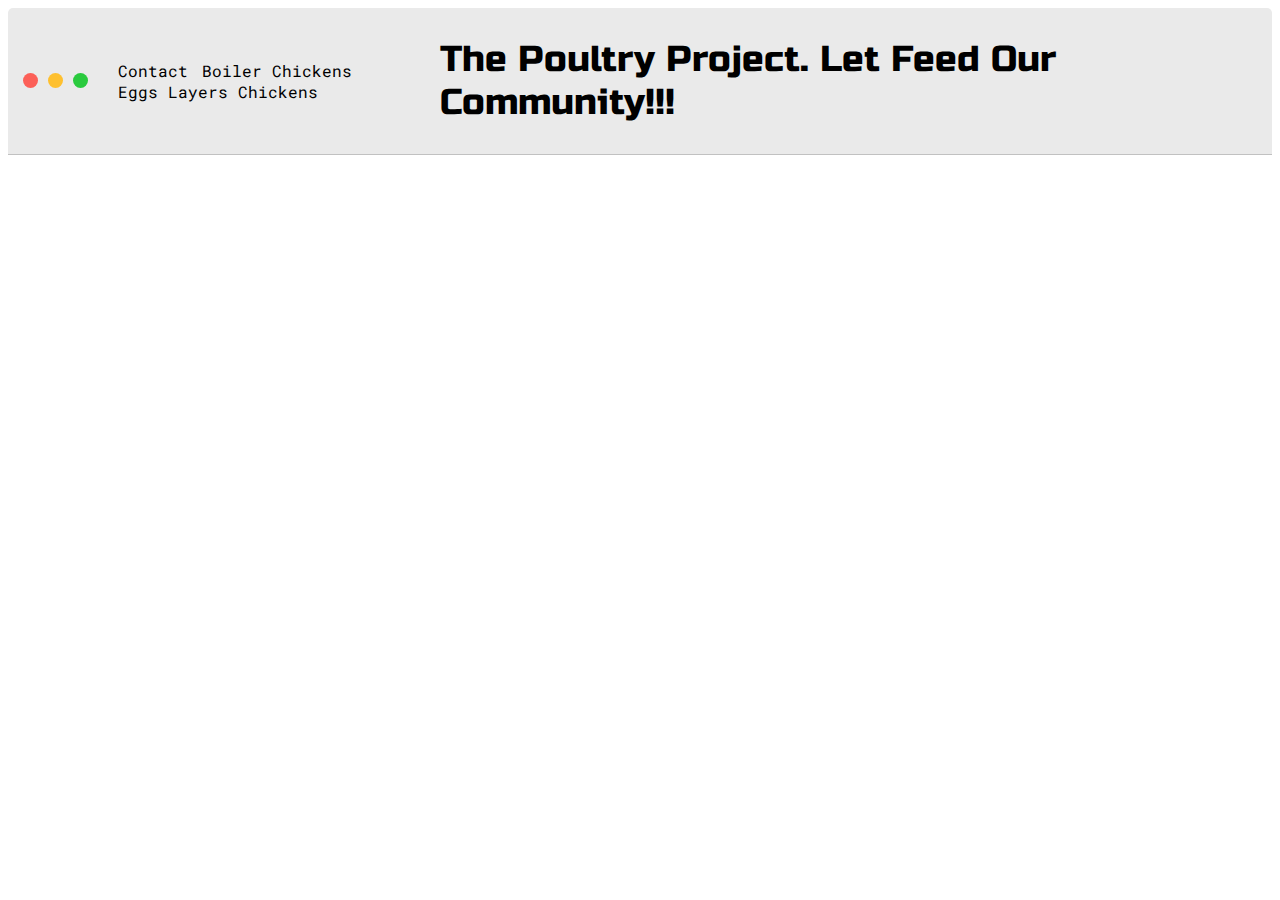
==== poultry.html @ b64a3882 "updated poultry file with chickens" ====
<!DOCTYPE html>
<!DOCTYPE html>
<html>
<head>
	<meta charset="utf-8">
	
	<title>Misheck Tapiwa Mwandiyambira</title>
	<meta name="viewport" content="width=device-width, initial-scale=1">

	<link href="//fonts.googleapis.cm/css1?family=Russo+One&display=swap" rel="stylesheet">

	<link href="https://fonts.googleapis.com/css2?family=Roboto+Mono:wght@500&family=Russo+One&display=swap" rel="stylesheet">
	<link rel="stylesheet" type="text/css" href="default.css">
</head>
<body>
	
	<div class ="nav-wrapper">
		<div class="dots-wrapper">
		<div id ="dot-1" class= "browser-dot"></div>
		<div id ="dot-2" class= "browser-dot"></div>
		<div id ="dot-3" class= "browser-dot"></div>
	</div>
	
	<ul id="navigation">
		<li> <a href = "#"> Contact</a></li>
		<li> <a href = "#"> Boiler Chickens</a></li>
		<li> <a href = "#"> Eggs Layers Chickens</a></li>
	</ul>
	
	<div class="main-container">
		<h2>The Poultry Project. Let Feed Our Community!!!</h2>	
	</div>

</body>
</html>
---- default.css ----
:root{
	--mainColor:#eaeaea;

	--secondaryColor:#fff;
	--borderColor:#c1c1c1;

	--mainText:black;
	--secondaryText: #4b5156;
	--themeDotBorder: #24292e;
	--previewBg: rgb(251, 249, 243, 0.8);
	--previewShadow:  #f0ead6;
	--buttonColor: black;
}


html, body{
	padding:  0;
	margin: 0: ;

}

body *{
	transition: 0.3s;
}



h1, h2, h3, h4, h5, h6, strong{
color: var(--mainText);
font-family:  'Russo One', sans-serif;
font-weight: 500;
}
p, li, span, label, input, textarea{
color: var(--secondaryText);
font-family:  'Roboto Mono', san-serif;
}

a{
	text-decoration:none;
	color:#17a2b8;
}

ul{
	list-style:none;
}

h1{font-size: 56px;}
h2{font-size: 36px;}
h3{font-size: 28px;}
h4{font-size: 24px;}
h5{font-size: 20px;}
h6{font-size: 16px;}

.s1{background-color: var(--mainColor);
	border-bottom:1px solid var(--borderColor);
	overflow:auto;
}

.s2{
	background-color: var(--secondaryColor);
	border-bottom:1px solid var(--borderColor);
	overflow:auto;
}

.main-container{
	width:  1200px;
	margin: 0 auto;
}

.greeting-wrapper{
	display: grid;

	text-align: center;
	align-content: center;
	min-height: 10em;

}

.intro-wrapper{
	background-color: var(--secondaryColor);
	border: 1px solid var(--borderColor);
	text-align: left;
	border-radius: 5px 5px 0 0;

	-webkit-box-shadow:  -1px 1px 3px 1 px rgba(0,0,0,0,75);
	-moz-box-shadow: -1px 1px 3px -1px rgba(0,0,0,0,75);
	box-shadow:  -1px 1px 3px -1px rgba(0,0,0,0,75); 
	

	display: grid;
	grid-template-columns:1fr 1fr;
	grid-template-areas: 
	'nav-wrapper nav-wrapper'
	'left-column right-column'
	;
}



.nav-wrapper{
	border-radius: 5px 5px 0 0;
	grid-area: nav-wrapper;
	border-bottom: 1px solid var( --borderColor);
	display: flex;
	justify-content: space-between;
	align-items: center;
	background-color: var(--mainColor);
}

#navigation a{
	color: var(--mainText);
}

#navigation{
	margin: 0;
	padding: 10px;
}

#navigation li{
	display: inline-block;
	margin-right: 5px;
	margin-left: 5px;
}
.dots-wrapper{
	display: flex;
	padding: 10px;

}
#dot-1{
	background-color: #FC6058;

}

#dot-2{
	background-color: #FEC02F;
}
#dot-3{
	background-color: #2ACA3E;
}
.browser-dot{
	background-color:black;
	height:15px;
	width: 15px;
	border-radius:50%;
	margin: 5px;

	-webkit-box-shadow:  -1px 1px 3px 1 px rgba(0,0,0,0,75);
	-moz-box-shadow: -1px 1px 3px -1px rgba(0,0,0,0,75);
	box-shadow:  -1px 1px 3px -1px rgba(0,0,0,0,75); 

}

.left-column{
	grid-area: left-column;	
	padding-top: 50px;
	padding-bottom: 50px;

}

#profile-pic{
	display: block;
	margin: 0 auto;

	height: 200px;
	width: 200px;
	object-fit: cover;
	border: 2px solid var (--borderColor);
}

#theme-options-wrapper{
	display: flex;
	justify-content: center;
	vertical-align: center;


	

}

.theme-dot{
	height: 30px;
	width: 30px;
	background-color: black;
	border-radius: 50%;
	margin: 5px;
	border: 2px solid var(--themeDotBorder);


	-webkit-box-shadow:  -1px 1px 3px 1 px rgba(0,0,0,0,75);
	-moz-box-shadow: -1px 1px 3px -1px rgba(0,0,0,0,75);
	box-shadow:  -1px 1px 3px -1px rgba(0,0,0,0,75); 

cursor: pointer;
}
.theme-dot: hover{
	border-width: 5px;

}

#light-mode{
	background-color: #fff;
}

#blue-mode{
	background-color: #192734;
}
#green-mode{
	background-color: #f78866b;
}
#purple-mode{
	background-color: #7E4C74;
}

.right-column{
	grid-area: right-column;	
	display: grid;
	align-content: center;
	padding: 50px;
	padding-bottom: 50px;
}

.preview-shadow{
background-color: var(--previewShadow);
width: 300px;
height: 180px;
padding-left:  30px;
padding-top: 30px;
}

#settings-note{
	font-size: 12px;
	font-style: italic;
	text-align: center;
}
#preview{
	width: 300px;
border: 1.5px solid #17a2b8;
background-color: var(--previewBg);
padding: 15px;
position: relative;
}

.corner{
	width: 7px;
	height: 7px;
	border-radius: 50%;
	border:  1.5px solid #17a2b8;
	background-color: #ddd;
	position: absolute;
}

#corner-tl{
	top: -5px;
	left: -5px;
}
#corner-tr{
	top: -5px;
	right: -5px;
}

#corner-br{
	bottom: -5px;
	right: -5px;
}

#corner-bl{
	bottom: -5px;
	left: -5px;
}
#corner-bl{
	bottom: -5px;
	left: -5px;
}

.about-wrapper{
	display: grid;
	grid-template-columns: repeat(auto-fit, minmax(320px, 1fr));
	padding-top: 50px;
	padding-bottom: 50px;
	gap: 26px;
}

#skills{
	display: flex;
	justify-content: space-evenly;
	background-color: var(--previewShadow);
}

.social-links{
display: grid;
align-content: center;
text-align: center;
}

#social-img{
	width: 80%;
}

.post-wrapper{
	display: grid;
	grid-template-columns: repeat(auto-fit, 320px);
	gap: 20px;
	justify-content: center;
	padding-bottom: 50px;
}

.post{
	border: 1px solid var(--borderColor);
	-webkit-box-shadow:  -1px 1px 3px 1 px rgba(0,0,0,0,75);
	-moz-box-shadow: -1px 1px 3px -1px rgba(0,0,0,0,75);
	box-shadow:  -1px 1px 3px -1px rgba(0,0,0,0,75);
}

.thumbnail{
	display: block;
	width: 100%;
	height: 180px;
	object-fit: cover;
}
.post-preview{
	background-color: #fff;
	padding: 15px;
}

.post-title{
	color: black;
	margin: 0;

}
.post-intro{
	color: #4b5156;
	font-size: 14px;
}

#contact-form{
	display: black;
	max-width: 600px;
	margin: 0 auto;
	border: 1px solid var(--borderColor);
	padding: 15px;
	border-radius: 5px;
	background-color: var(--mainColor);
	margin-bottom: 50px;
}

#contact-form label{
	line-height: 2.7em;
}

#contact-form textarea{
	min-height: 100px;
	font-size: 14px;
}

.input-field{
	width: 100%;
	padding-top: 10px;
	padding-bottom: 10px;
	background-color: var(--secondaryColor);
	border-radius: 5px;
	border-radius: 1px solid var(--borderColor);
	font-size: 14px;
}

#submit-btn{
	margin-top: 10px;
	width: 100%;
	padding-top: 10px;
	padding-bottom: 10px;
	color: #fff;
	background-color: var(--buttonColor);
	border: none;
}

@media screen and (max-width:  1200px){
	.main-container{
		width: 95%;
	} 
}

@media screen and (max-width:  800px){

	.intro-wrapper{
		
		grid-template-columns:1fr;
		grid-template-areas: 
		'nav-wrapper'
		'left-column'
		'right-column'
		;
	}	
.right-column{
	justify-content: center;

	}

}
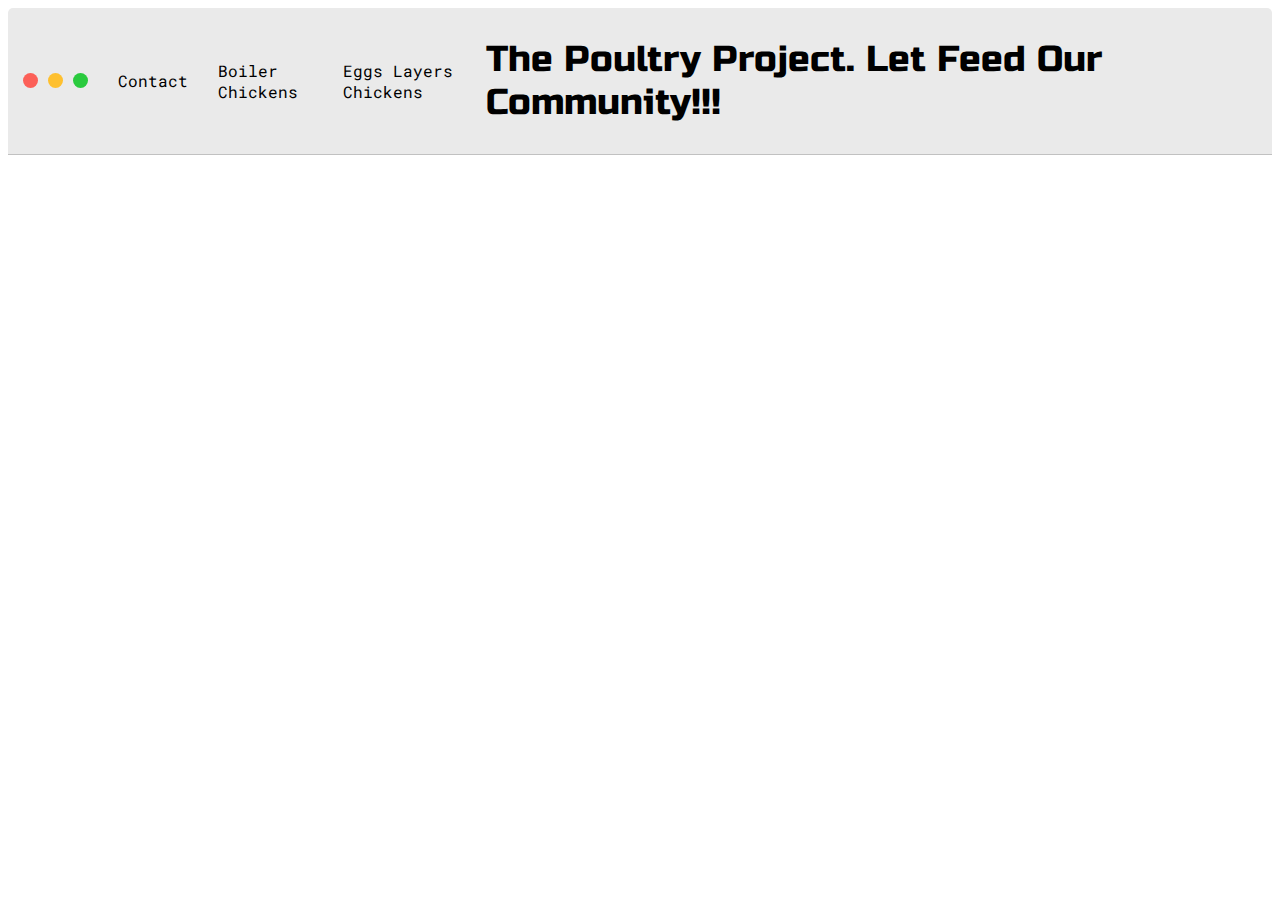
==== commit 10c57b9a: "Poultry Changes 04 Nov 1:40pm" ====
--- a/poultry.html
+++ b/poultry.html
@@ -23,7 +23,11 @@
 	
 	<ul id="navigation">
 		<li> <a href = "#"> Contact</a></li>
+	</ul>
+	<ul id="navigation">
 		<li> <a href = "#"> Boiler Chickens</a></li>
+	</ul>
+	<ul id="navigation">
 		<li> <a href = "#"> Eggs Layers Chickens</a></li>
 	</ul>
 	
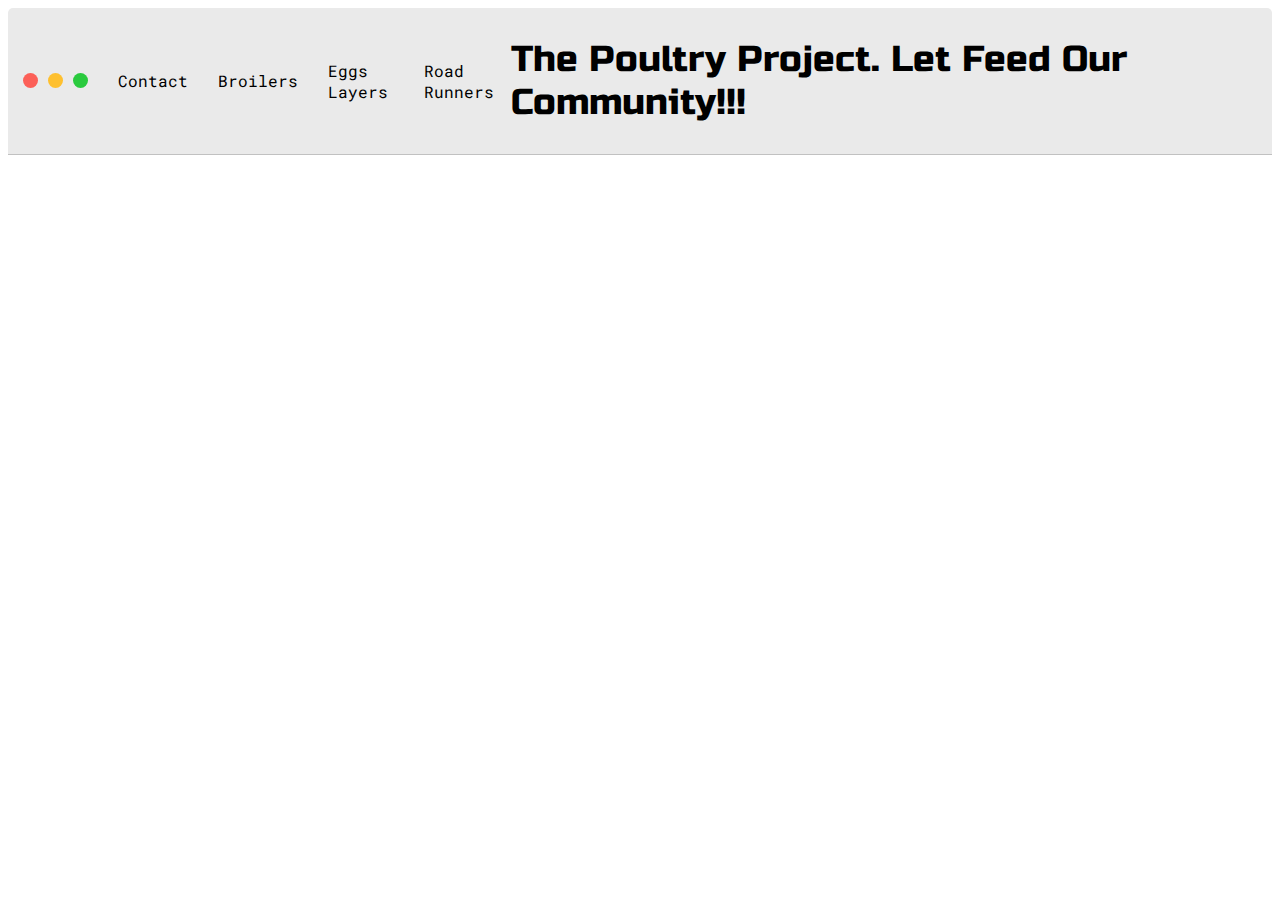
==== commit 7a17efa4: "Update poultry.html" ====
--- a/poultry.html
+++ b/poultry.html
@@ -25,10 +25,13 @@
 		<li> <a href = "#"> Contact</a></li>
 	</ul>
 	<ul id="navigation">
-		<li> <a href = "#"> Boiler Chickens</a></li>
+		<li> <a href = "#"> Broilers</a></li>
 	</ul>
 	<ul id="navigation">
-		<li> <a href = "#"> Eggs Layers Chickens</a></li>
+		<li> <a href = "#"> Eggs Layers</a></li>
+	</ul>
+		<ul id="navigation">
+		<li> <a href = "#"> Road Runners</a></li>
 	</ul>
 	
 	<div class="main-container">
@@ -36,4 +39,4 @@
 	</div>
 
 </body>
-</html>+</html>
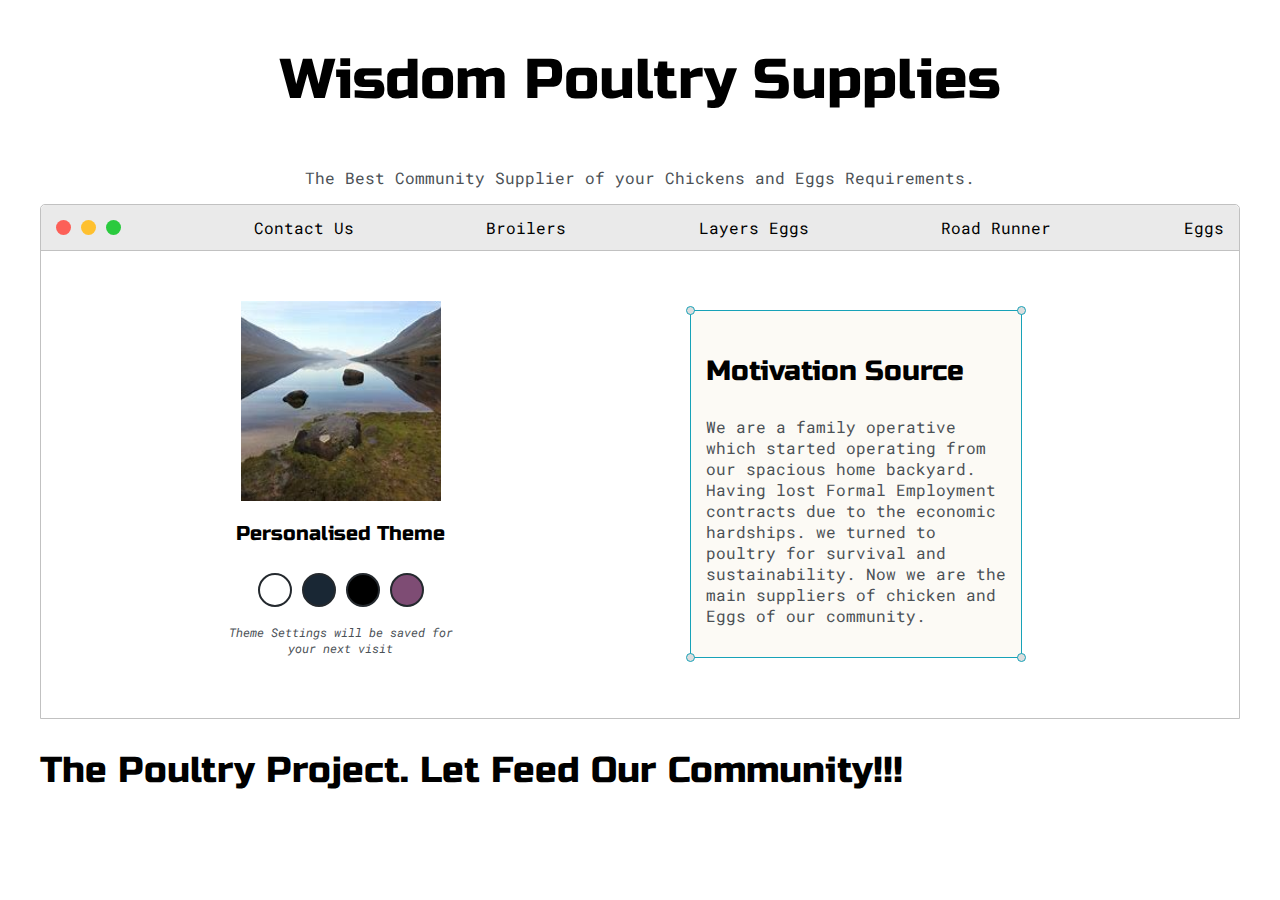
==== commit 5ed46366: "Update poultry.html" ====
--- a/poultry.html
+++ b/poultry.html
@@ -14,25 +14,63 @@
 </head>
 <body>
 	
-	<div class ="nav-wrapper">
-		<div class="dots-wrapper">
-		<div id ="dot-1" class= "browser-dot"></div>
-		<div id ="dot-2" class= "browser-dot"></div>
-		<div id ="dot-3" class= "browser-dot"></div>
-	</div>
-	
-	<ul id="navigation">
-		<li> <a href = "#"> Contact</a></li>
-	</ul>
-	<ul id="navigation">
-		<li> <a href = "#"> Broilers</a></li>
-	</ul>
-	<ul id="navigation">
-		<li> <a href = "#"> Eggs Layers</a></li>
-	</ul>
-		<ul id="navigation">
-		<li> <a href = "#"> Road Runners</a></li>
-	</ul>
+	<div class="main-container">
+				<div class="greeting-wrapper">
+					<h1>Wisdom Poultry Supplies</h1>
+					<p>The Best Community Supplier of your Chickens and Eggs Requirements.</p>
+				</div>
+			<div class="intro-wrapper">
+				<div class ="nav-wrapper">
+					<div class="dots-wrapper">
+						<div id ="dot-1" class= "browser-dot"></div>
+						<div id ="dot-2" class= "browser-dot"></div>
+						<div id ="dot-3" class= "browser-dot"></div>
+					</div>
+					<ul id="navigation">
+						<li> <a href = "#"> Contact Us</a></li>
+					</ul>
+					<ul id="navigation">
+						<li> <a href = "#"> Broilers</a></li>
+					</ul>
+					<ul id="navigation">
+						<li> <a href = "#"> Layers Eggs</a></li>
+					</ul>
+					<ul id="navigation">
+						<li> <a href = "#"> Road Runner</a></li>
+					</ul>
+					<ul id="navigation">
+						<li> <a href = "#">Eggs </a></li>
+					</ul>
+				</div>	
+					
+				<div class ="left-column">
+					<img id = "profile-pic" src="images/OIP.jpg">
+					<h5 style= "text-align:center; line-height: 0;">Personalised Theme</h5>
+						<div id= "theme-options-wrapper">
+							<div data mode= "light" id="light-mode" class="theme-dot"> </div>
+							<div data mode= "blue" id="blue-mode" class="theme-dot"> </div>
+							<div data mode= "green" id="green-mode" class="theme-dot"> </div>
+							<div data mode= "purple" id="purple-mode" class="theme-dot"> </div>
+						</div>
+							<p id="settings-note" >Theme Settings will be saved for <br> your next visit</p>
+					</div>	
+				
+					<div class ="right-column">
+						<div id="preview-shadow"> 
+						    <div id ="preview">
+						    	<div id="corner-tl" class="corner"></div>
+								<div id="corner-tr" class="corner"></div>
+								<h3>Motivation Source</h3>
+						    	<div class="dedication" id ="dedication">
+									<p> We are a family operative which started operating from our spacious home backyard. Having lost Formal Employment contracts due to the economic hardships. we turned to poultry for survival and sustainability. Now we are the main suppliers of chicken and Eggs of our community.</p>
+								</div>
+								
+								<div id="corner-bl" class="corner"></div>
+								<div id="corner-br" class="corner"></div>
+							</div>
+						</div>
+					</div>
+				</div>
 	
 	<div class="main-container">
 		<h2>The Poultry Project. Let Feed Our Community!!!</h2>	
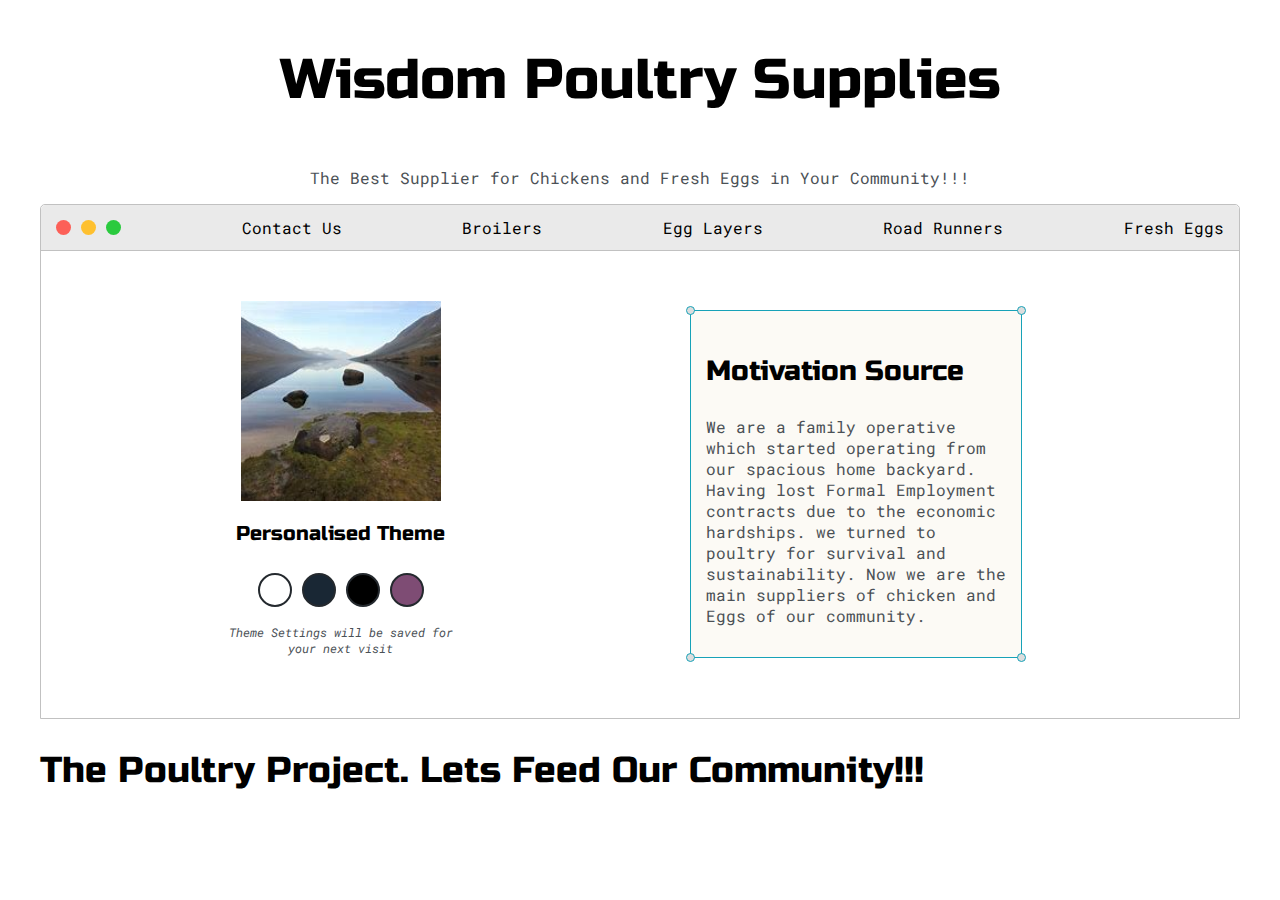
==== commit 63399a55: "file updated poultry" ====
--- a/poultry.html
+++ b/poultry.html
@@ -4,7 +4,7 @@
 <head>
 	<meta charset="utf-8">
 	
-	<title>Misheck Tapiwa Mwandiyambira</title>
+	<title>Wisdom Poultry Supplies</title>
 	<meta name="viewport" content="width=device-width, initial-scale=1">
 
 	<link href="//fonts.googleapis.cm/css1?family=Russo+One&display=swap" rel="stylesheet">
@@ -17,7 +17,7 @@
 	<div class="main-container">
 				<div class="greeting-wrapper">
 					<h1>Wisdom Poultry Supplies</h1>
-					<p>The Best Community Supplier of your Chickens and Eggs Requirements.</p>
+					<p>The Best Supplier for Chickens and Fresh Eggs in  Your Community!!!</p>
 				</div>
 			<div class="intro-wrapper">
 				<div class ="nav-wrapper">
@@ -33,13 +33,13 @@
 						<li> <a href = "#"> Broilers</a></li>
 					</ul>
 					<ul id="navigation">
-						<li> <a href = "#"> Layers Eggs</a></li>
+						<li> <a href = "#">Egg Layers</a></li>
 					</ul>
 					<ul id="navigation">
-						<li> <a href = "#"> Road Runner</a></li>
+						<li> <a href = "#"> Road Runners</a></li>
 					</ul>
 					<ul id="navigation">
-						<li> <a href = "#">Eggs </a></li>
+						<li> <a href = "#">Fresh Eggs</a></li>
 					</ul>
 				</div>	
 					
@@ -73,8 +73,8 @@
 				</div>
 	
 	<div class="main-container">
-		<h2>The Poultry Project. Let Feed Our Community!!!</h2>	
+		<h2>The Poultry Project. Lets Feed Our Community!!!</h2>	
 	</div>
 
 </body>
-</html>
+</html>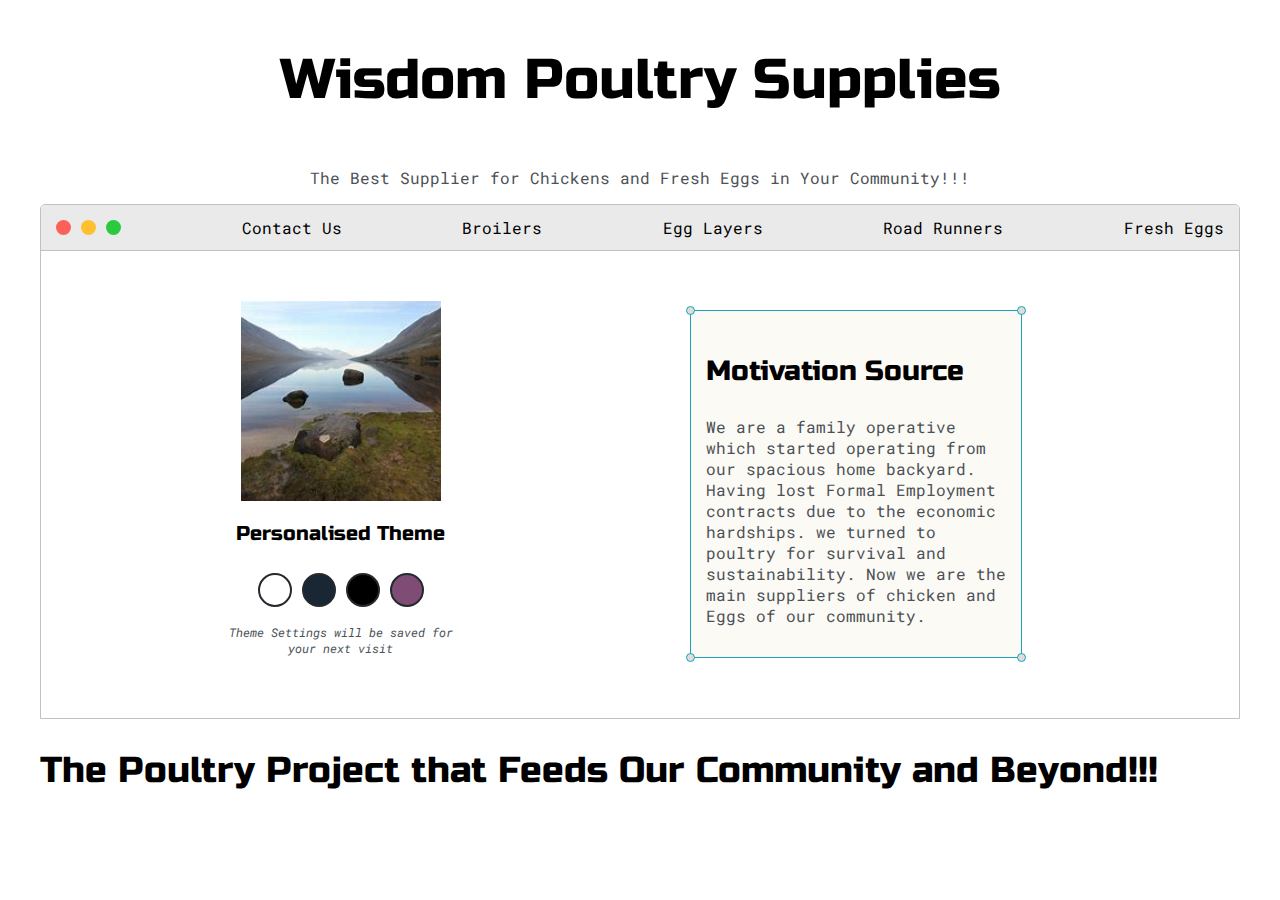
==== commit dc4411f8: "text update poultry feeds community and beyond" ====
--- a/poultry.html
+++ b/poultry.html
@@ -73,7 +73,7 @@
 				</div>
 	
 	<div class="main-container">
-		<h2>The Poultry Project. Lets Feed Our Community!!!</h2>	
+		<h2>The Poultry Project that Feeds Our Community and Beyond!!!</h2>	
 	</div>
 
 </body>
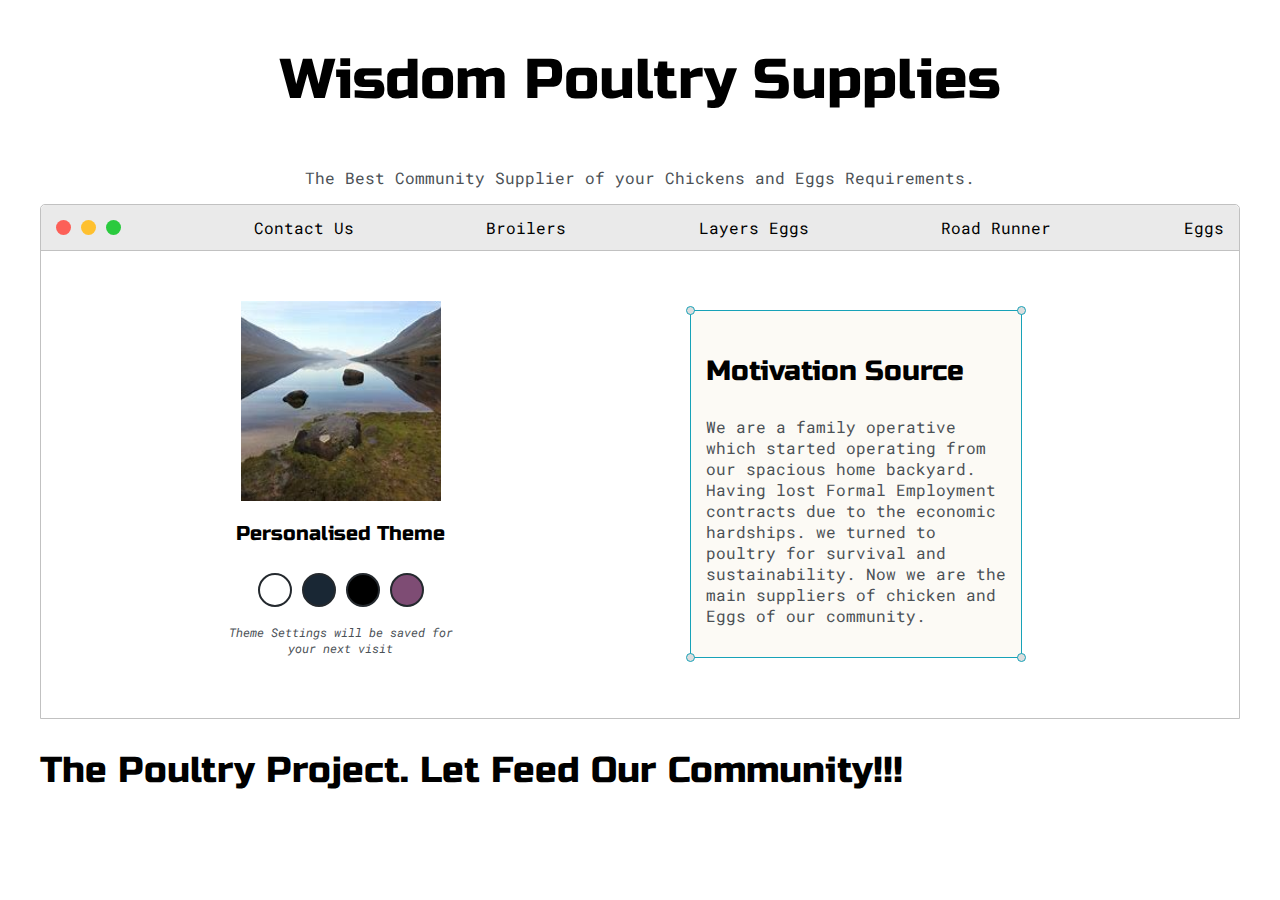
==== commit 1d80c1c8: "Merge pull request #2 from MisheckTM/MisheckTM-patch-1" ====
--- a/poultry.html
+++ b/poultry.html
@@ -4,7 +4,7 @@
 <head>
 	<meta charset="utf-8">
 	
-	<title>Wisdom Poultry Supplies</title>
+	<title>Misheck Tapiwa Mwandiyambira</title>
 	<meta name="viewport" content="width=device-width, initial-scale=1">
 
 	<link href="//fonts.googleapis.cm/css1?family=Russo+One&display=swap" rel="stylesheet">
@@ -17,7 +17,7 @@
 	<div class="main-container">
 				<div class="greeting-wrapper">
 					<h1>Wisdom Poultry Supplies</h1>
-					<p>The Best Supplier for Chickens and Fresh Eggs in  Your Community!!!</p>
+					<p>The Best Community Supplier of your Chickens and Eggs Requirements.</p>
 				</div>
 			<div class="intro-wrapper">
 				<div class ="nav-wrapper">
@@ -33,13 +33,13 @@
 						<li> <a href = "#"> Broilers</a></li>
 					</ul>
 					<ul id="navigation">
-						<li> <a href = "#">Egg Layers</a></li>
+						<li> <a href = "#"> Layers Eggs</a></li>
 					</ul>
 					<ul id="navigation">
-						<li> <a href = "#"> Road Runners</a></li>
+						<li> <a href = "#"> Road Runner</a></li>
 					</ul>
 					<ul id="navigation">
-						<li> <a href = "#">Fresh Eggs</a></li>
+						<li> <a href = "#">Eggs </a></li>
 					</ul>
 				</div>	
 					
@@ -73,8 +73,8 @@
 				</div>
 	
 	<div class="main-container">
-		<h2>The Poultry Project that Feeds Our Community and Beyond!!!</h2>	
+		<h2>The Poultry Project. Let Feed Our Community!!!</h2>	
 	</div>
 
 </body>
-</html>+</html>
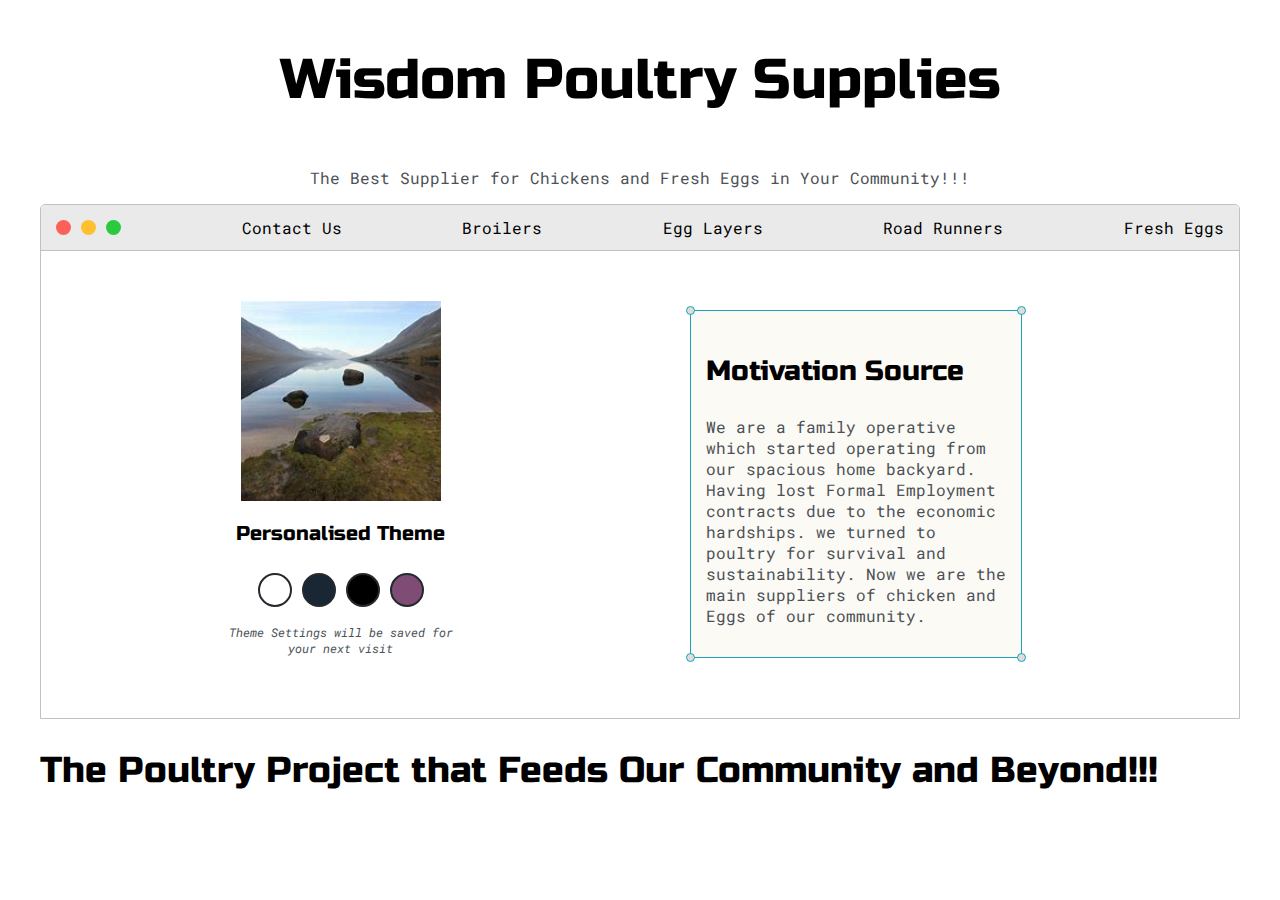
==== commit 599d41d1: "Update poultry.html" ====
--- a/poultry.html
+++ b/poultry.html
@@ -4,7 +4,7 @@
 <head>
 	<meta charset="utf-8">
 	
-	<title>Misheck Tapiwa Mwandiyambira</title>
+	<title>Wisdom Poultry Supplies</title>
 	<meta name="viewport" content="width=device-width, initial-scale=1">
 
 	<link href="//fonts.googleapis.cm/css1?family=Russo+One&display=swap" rel="stylesheet">
@@ -17,7 +17,7 @@
 	<div class="main-container">
 				<div class="greeting-wrapper">
 					<h1>Wisdom Poultry Supplies</h1>
-					<p>The Best Community Supplier of your Chickens and Eggs Requirements.</p>
+					<p>The Best Supplier for Chickens and Fresh Eggs in  Your Community!!!</p>
 				</div>
 			<div class="intro-wrapper">
 				<div class ="nav-wrapper">
@@ -33,13 +33,13 @@
 						<li> <a href = "#"> Broilers</a></li>
 					</ul>
 					<ul id="navigation">
-						<li> <a href = "#"> Layers Eggs</a></li>
+						<li> <a href = "#">Egg Layers</a></li>
 					</ul>
 					<ul id="navigation">
-						<li> <a href = "#"> Road Runner</a></li>
+						<li> <a href = "#"> Road Runners</a></li>
 					</ul>
 					<ul id="navigation">
-						<li> <a href = "#">Eggs </a></li>
+						<li> <a href = "#">Fresh Eggs</a></li>
 					</ul>
 				</div>	
 					
@@ -73,7 +73,7 @@
 				</div>
 	
 	<div class="main-container">
-		<h2>The Poultry Project. Let Feed Our Community!!!</h2>	
+		<h2>The Poultry Project that Feeds Our Community and Beyond!!!</h2>	
 	</div>
 
 </body>
